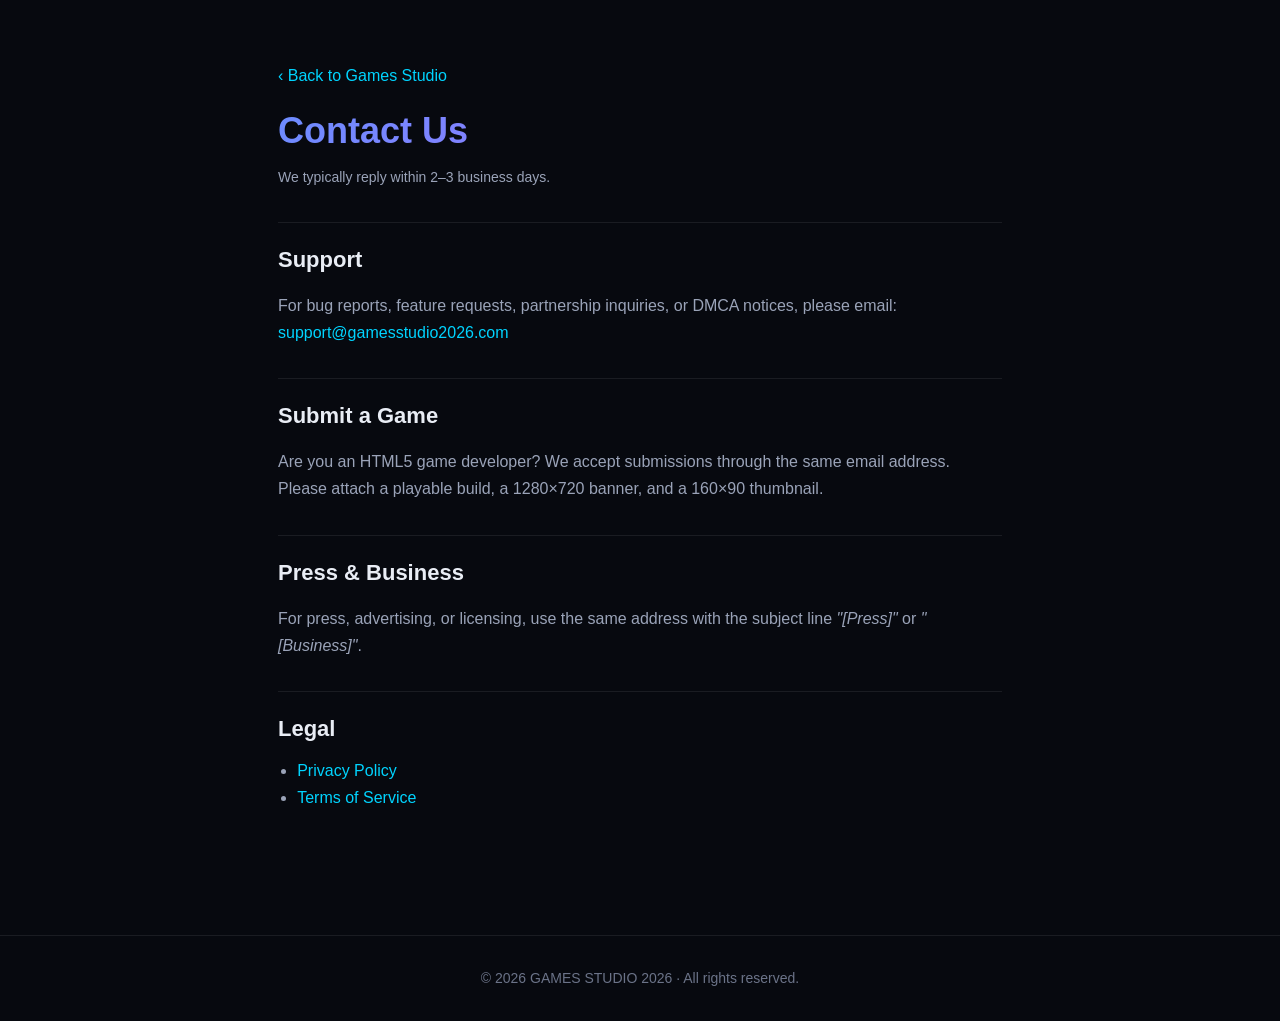
==== pages/contact.html @ ce83eefb "feat: foundation + Netflix-style catalog (Batch 1+2) Batch 1 — Foundation: - PWA shell (index.html) " ====
<!DOCTYPE html>
<html lang="en">
<head>
  <meta charset="UTF-8" />
  <meta name="viewport" content="width=device-width, initial-scale=1.0, viewport-fit=cover" />
  <title>Contact — Games Studio 2026</title>
  <meta name="description" content="Get in touch with the Games Studio 2026 team." />
  <meta name="theme-color" content="#0b0f1a" />
  <meta name="robots" content="index, follow" />
  <link rel="canonical" href="/pages/contact.html" />
  <link rel="icon" type="image/png" sizes="192x192" href="/assets/icons/icon-192.png" />
  <link rel="stylesheet" href="/styles/variables.css" />
  <link rel="stylesheet" href="/styles/reset.css" />
  <link rel="stylesheet" href="/styles/layout.css" />
  <link rel="stylesheet" href="/pages/_layout.css" />
</head>
<body>
  <main class="legal">
    <a class="legal__back" href="/">‹ Back to Games Studio</a>
    <h1>Contact Us</h1>
    <p class="legal__updated">We typically reply within 2–3 business days.</p>

    <h2>Support</h2>
    <p>
      For bug reports, feature requests, partnership inquiries, or DMCA notices, please email:
      <br />
      <a href="mailto:support@gamesstudio2026.com">support@gamesstudio2026.com</a>
    </p>

    <h2>Submit a Game</h2>
    <p>
      Are you an HTML5 game developer? We accept submissions through the same email address.
      Please attach a playable build, a 1280×720 banner, and a 160×90 thumbnail.
    </p>

    <h2>Press &amp; Business</h2>
    <p>
      For press, advertising, or licensing, use the same address with the subject line
      <em>"[Press]"</em> or <em>"[Business]"</em>.
    </p>

    <h2>Legal</h2>
    <ul>
      <li><a href="/pages/privacy.html">Privacy Policy</a></li>
      <li><a href="/pages/terms.html">Terms of Service</a></li>
    </ul>
  </main>
  <footer class="legal-footer">© 2026 GAMES STUDIO 2026 · All rights reserved.</footer>
</body>
</html>
---- styles/variables.css ----
/* ============================================
   Design Tokens — Games Studio 2026
   Mobile-first, premium dark theme
   ============================================ */

:root {
  /* Color palette — deep space / neon accent */
  --c-bg-0:        #07090f;
  --c-bg-1:        #0b0f1a;
  --c-bg-2:        #121828;
  --c-bg-3:        #1a2336;
  --c-surface:     rgba(255, 255, 255, 0.04);
  --c-surface-2:   rgba(255, 255, 255, 0.08);
  --c-border:      rgba(255, 255, 255, 0.08);
  --c-border-2:    rgba(255, 255, 255, 0.16);

  --c-text:        #e9edf5;
  --c-text-mute:   #9aa3b8;
  --c-text-dim:    #6b7388;

  --c-accent:      #6c8cff;     /* primary neon-blue */
  --c-accent-2:    #b06bff;     /* purple accent */
  --c-accent-3:    #00d4ff;     /* cyan accent */
  --c-success:     #2cd56b;
  --c-warning:     #ffb84d;
  --c-danger:      #ff5470;

  /* Gradients */
  --g-brand:       linear-gradient(135deg, var(--c-accent), var(--c-accent-2));
  --g-card:        linear-gradient(180deg, rgba(255,255,255,0.06), rgba(255,255,255,0.02));
  --g-radial-hero: radial-gradient(1200px 600px at 20% -10%, rgba(108,140,255,0.25), transparent 60%),
                   radial-gradient(900px 500px at 100% 0%, rgba(176,107,255,0.18), transparent 60%);

  /* Typography */
  --ff-sans: -apple-system, BlinkMacSystemFont, "Segoe UI", Roboto, "Helvetica Neue", Arial,
             "Noto Sans", "Apple Color Emoji", "Segoe UI Emoji", sans-serif;
  --ff-mono: ui-monospace, SFMono-Regular, Menlo, Consolas, monospace;

  --fs-xs:   0.75rem;
  --fs-sm:   0.875rem;
  --fs-md:   1rem;
  --fs-lg:   1.125rem;
  --fs-xl:   1.375rem;
  --fs-2xl:  1.75rem;
  --fs-3xl:  2.25rem;
  --fs-hero: clamp(2rem, 4vw + 1rem, 3.5rem);

  /* Spacing scale (4px base) */
  --s-1: 0.25rem;
  --s-2: 0.5rem;
  --s-3: 0.75rem;
  --s-4: 1rem;
  --s-5: 1.25rem;
  --s-6: 1.5rem;
  --s-8: 2rem;
  --s-10: 2.5rem;
  --s-12: 3rem;
  --s-16: 4rem;

  /* Radius */
  --r-sm: 6px;
  --r-md: 12px;
  --r-lg: 20px;
  --r-xl: 28px;
  --r-pill: 999px;

  /* Shadows (premium, soft, layered) */
  --sh-sm:  0 1px 2px rgba(0,0,0,0.3);
  --sh-md:  0 6px 24px rgba(0,0,0,0.35);
  --sh-lg:  0 18px 60px rgba(0,0,0,0.45);
  --sh-glow: 0 0 0 1px rgba(108,140,255,0.4), 0 12px 40px rgba(108,140,255,0.25);

  /* Motion */
  --t-fast:  120ms;
  --t-base:  220ms;
  --t-slow:  420ms;
  --ease-out:    cubic-bezier(0.2, 0.7, 0.2, 1);
  --ease-spring: cubic-bezier(0.34, 1.56, 0.64, 1);

  /* Z-index */
  --z-base:    1;
  --z-nav:    100;
  --z-overlay:500;
  --z-modal:  900;
  --z-toast: 1000;

  /* Layout */
  --nav-h: 64px;
  --max-w: 1400px;
  --pad-page: clamp(1rem, 4vw, 2rem);

  /* Safe-area for iOS notch / Android edge */
  --safe-top:    env(safe-area-inset-top, 0);
  --safe-right:  env(safe-area-inset-right, 0);
  --safe-bottom: env(safe-area-inset-bottom, 0);
  --safe-left:   env(safe-area-inset-left, 0);
}

/* Optional light theme */
[data-theme="light"] {
  --c-bg-0: #f6f7fb;
  --c-bg-1: #ffffff;
  --c-bg-2: #f0f2f8;
  --c-bg-3: #e6eaf3;
  --c-text: #0e1426;
  --c-text-mute: #4a5470;
  --c-text-dim: #7882a0;
  --c-border: rgba(0,0,0,0.08);
  --c-border-2: rgba(0,0,0,0.16);
  --c-surface: rgba(0,0,0,0.04);
  --c-surface-2: rgba(0,0,0,0.06);
}
---- styles/layout.css ----
/* ============================================
   App Shell Layout — mobile-first, Netflix-grade
   ============================================ */

.app {
  display: flex;
  flex-direction: column;
  min-height: 100dvh;
  background:
    var(--g-radial-hero),
    var(--c-bg-0);
  background-attachment: fixed;
}

/* ---------- HEADER ---------- */
.app__header {
  position: sticky;
  top: 0;
  z-index: var(--z-nav);
  display: flex;
  align-items: center;
  gap: var(--s-4);
  padding:
    calc(var(--safe-top) + var(--s-3))
    var(--pad-page)
    var(--s-3);
  height: calc(var(--nav-h) + var(--safe-top));
  background: linear-gradient(180deg, rgba(7,9,15,0.85), rgba(7,9,15,0.4));
  backdrop-filter: saturate(160%) blur(14px);
  -webkit-backdrop-filter: saturate(160%) blur(14px);
  border-bottom: 1px solid var(--c-border);
}

.brand {
  display: inline-flex;
  align-items: center;
  gap: var(--s-2);
  color: var(--c-text);
  font-weight: 700;
  letter-spacing: 0.02em;
}
.brand__mark {
  width: 36px; height: 36px;
  display: grid; place-items: center;
  border-radius: var(--r-md);
  background: var(--g-brand);
  color: #fff;
  font-weight: 800;
  box-shadow: var(--sh-glow);
}
.brand__name { font-size: var(--fs-md); }
@media (max-width: 480px) { .brand__name { display: none; } }

.app__nav {
  display: flex;
  gap: var(--s-1);
  margin-left: var(--s-4);
  flex: 1;
  overflow-x: auto;
  scrollbar-width: none;
}
.app__nav::-webkit-scrollbar { display: none; }
.app__nav a {
  position: relative;
  padding: var(--s-2) var(--s-3);
  border-radius: var(--r-pill);
  color: var(--c-text-mute);
  font-size: var(--fs-sm);
  font-weight: 500;
  transition: color var(--t-fast) var(--ease-out), background var(--t-fast);
  white-space: nowrap;
}
.app__nav a:hover { color: var(--c-text); background: var(--c-surface); }
.app__nav a[aria-current="page"] {
  color: var(--c-text);
  background: var(--c-surface-2);
}

.app__tools { display: flex; align-items: center; gap: var(--s-2); }
.lang-select {
  background: var(--c-surface);
  color: var(--c-text);
  border: 1px solid var(--c-border);
  border-radius: var(--r-pill);
  padding: var(--s-2) var(--s-3);
  font-size: var(--fs-sm);
  cursor: pointer;
  transition: border-color var(--t-fast);
}
.lang-select:hover { border-color: var(--c-border-2); }

/* ---------- MAIN ---------- */
.app__main {
  flex: 1;
  padding:
    var(--s-6)
    var(--pad-page)
    var(--s-12);
  width: 100%;
  max-width: var(--max-w);
  margin: 0 auto;
}

.view {
  animation: fadeUp var(--t-slow) var(--ease-out) both;
}
.view__title {
  font-size: var(--fs-hero);
  font-weight: 800;
  letter-spacing: -0.02em;
  margin: 0 0 var(--s-3);
  background: var(--g-brand);
  -webkit-background-clip: text;
  background-clip: text;
  color: transparent;
}
.view__subtitle {
  color: var(--c-text-mute);
  font-size: var(--fs-lg);
  margin: 0 0 var(--s-8);
  max-width: 60ch;
}
.view__hint {
  color: var(--c-text-dim);
  font-size: var(--fs-sm);
  padding: var(--s-3) var(--s-4);
  background: var(--c-surface);
  border: 1px dashed var(--c-border-2);
  border-radius: var(--r-md);
  display: inline-block;
}

/* ---------- AD SLOT (placeholder, hidden until ads-manager activates it) ---------- */
.ad-slot {
  display: block;
  margin: 0 auto var(--s-6);
  max-width: var(--max-w);
  min-height: 0;
  padding: 0 var(--pad-page);
}
.ad-slot:empty { display: none; }
.ad-slot--banner { /* fills via /styles/ads.css in Batch 6 */ }

/* ---------- FOOTER ---------- */
.app__footer {
  border-top: 1px solid var(--c-border);
  background: linear-gradient(180deg, transparent, rgba(0,0,0,0.4));
  margin-top: auto;
  padding:
    var(--s-8) var(--pad-page)
    calc(var(--safe-bottom) + var(--s-8));
}
.app__footer-inner {
  max-width: var(--max-w);
  margin: 0 auto;
  display: flex;
  flex-wrap: wrap;
  align-items: center;
  justify-content: space-between;
  gap: var(--s-4);
  color: var(--c-text-mute);
  font-size: var(--fs-sm);
}
.app__copy { margin: 0; }
.app__footer-nav { display: flex; flex-wrap: wrap; gap: var(--s-4); }
.app__footer-nav a { color: var(--c-text-mute); }
.app__footer-nav a:hover { color: var(--c-text); }

/* ---------- BOOT SPLASH ---------- */
.boot-splash {
  position: fixed; inset: 0;
  z-index: var(--z-modal);
  display: grid; place-items: center;
  gap: var(--s-4);
  background: var(--c-bg-0);
  color: var(--c-text);
  transition: opacity var(--t-slow) var(--ease-out);
  padding: var(--s-6);
}
.boot-splash--hide { opacity: 0; pointer-events: none; }
.boot-splash__logo {
  width: 84px; height: 84px;
  border-radius: var(--r-xl);
  background: var(--g-brand);
  display: grid; place-items: center;
  font-weight: 800; font-size: 2rem; color: #fff;
  box-shadow: var(--sh-glow);
  animation: pulseGlow 1.6s var(--ease-out) infinite;
}
.boot-splash__bar {
  width: min(220px, 60vw);
  height: 4px;
  background: var(--c-surface);
  border-radius: var(--r-pill);
  overflow: hidden;
}
.boot-splash__bar > span {
  display: block;
  height: 100%; width: 40%;
  background: var(--g-brand);
  border-radius: inherit;
  animation: boot-slide 1.2s var(--ease-out) infinite;
}
.boot-splash__text { color: var(--c-text-mute); font-size: var(--fs-sm); margin: 0; }

/* ---------- RESPONSIVE TWEAKS ---------- */
@media (min-width: 768px) {
  :root { --pad-page: 2rem; }
}
@media (min-width: 1280px) {
  :root { --pad-page: 3rem; }
}
---- pages/_layout.css ----
/* Legal pages — sober, readable */
.legal {
  max-width: 820px;
  margin: 0 auto;
  padding: clamp(2rem, 6vw, 4rem) var(--pad-page);
}
.legal h1 {
  font-size: var(--fs-3xl);
  margin: 0 0 var(--s-2);
  background: var(--g-brand);
  -webkit-background-clip: text;
  background-clip: text;
  color: transparent;
}
.legal__updated { color: var(--c-text-dim); font-size: var(--fs-sm); margin: 0 0 var(--s-8); }
.legal h2 {
  font-size: var(--fs-xl);
  margin: var(--s-8) 0 var(--s-3);
  border-top: 1px solid var(--c-border);
  padding-top: var(--s-5);
}
.legal p, .legal li { color: var(--c-text-mute); line-height: 1.7; }
.legal a { color: var(--c-accent-3); }
.legal ul { padding-left: 1.2rem; list-style: disc; margin: var(--s-3) 0; }
.legal__back {
  display: inline-flex; align-items: center; gap: var(--s-2);
  color: var(--c-text-mute); margin-bottom: var(--s-4);
}
.legal__back:hover { color: var(--c-text); }
.legal-footer { text-align: center; color: var(--c-text-dim); font-size: var(--fs-sm); padding: var(--s-8) 0; border-top: 1px solid var(--c-border); margin-top: var(--s-12); }
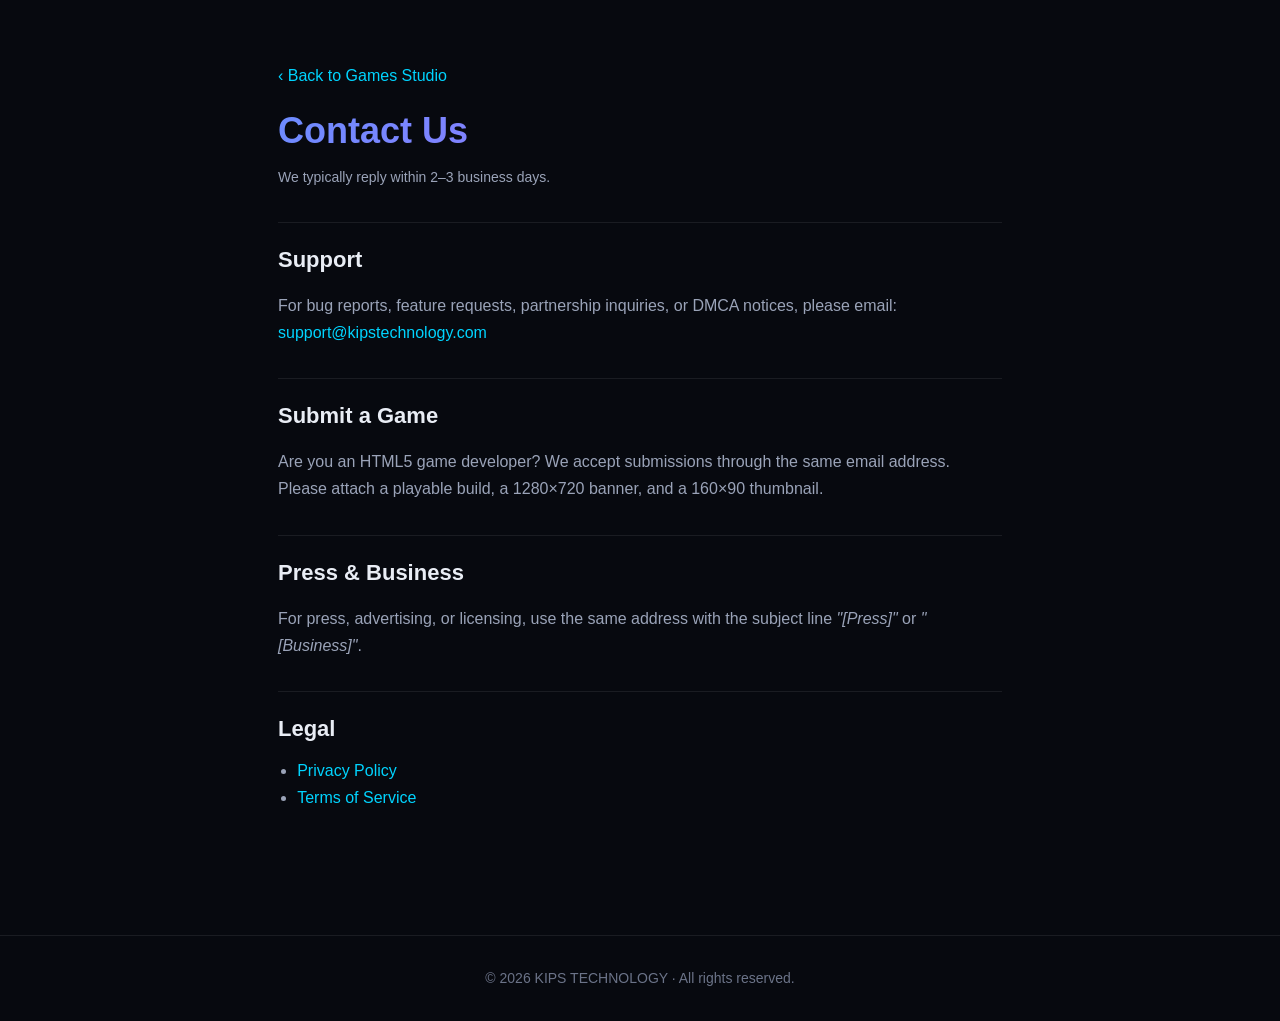
==== commit ca967e1a: "feat: rebrand to Kips Game Studio + Batch 3g/3h/3i/3j BRANDING (KIPS TECHNOLOGY): - Website title: '" ====
--- a/pages/contact.html
+++ b/pages/contact.html
@@ -3,8 +3,8 @@
 <head>
   <meta charset="UTF-8" />
   <meta name="viewport" content="width=device-width, initial-scale=1.0, viewport-fit=cover" />
-  <title>Contact — Games Studio 2026</title>
-  <meta name="description" content="Get in touch with the Games Studio 2026 team." />
+  <title>Contact — Kips Game Studio</title>
+  <meta name="description" content="Get in touch with the Kips Game Studio team." />
   <meta name="theme-color" content="#0b0f1a" />
   <meta name="robots" content="index, follow" />
   <link rel="canonical" href="/pages/contact.html" />
@@ -24,7 +24,7 @@
     <p>
       For bug reports, feature requests, partnership inquiries, or DMCA notices, please email:
       <br />
-      <a href="mailto:support@gamesstudio2026.com">support@gamesstudio2026.com</a>
+      <a href="mailto:support@kipstechnology.com">support@kipstechnology.com</a>
     </p>
 
     <h2>Submit a Game</h2>
@@ -45,6 +45,6 @@
       <li><a href="/pages/terms.html">Terms of Service</a></li>
     </ul>
   </main>
-  <footer class="legal-footer">© 2026 GAMES STUDIO 2026 · All rights reserved.</footer>
+  <footer class="legal-footer">© 2026 KIPS TECHNOLOGY · All rights reserved.</footer>
 </body>
 </html>
--- a/styles/variables.css
+++ b/styles/variables.css
@@ -1,5 +1,5 @@
 /* ============================================
-   Design Tokens — Games Studio 2026
+   Design Tokens — Kips Game Studio (KIPS TECHNOLOGY)
    Mobile-first, premium dark theme
    ============================================ */
 
